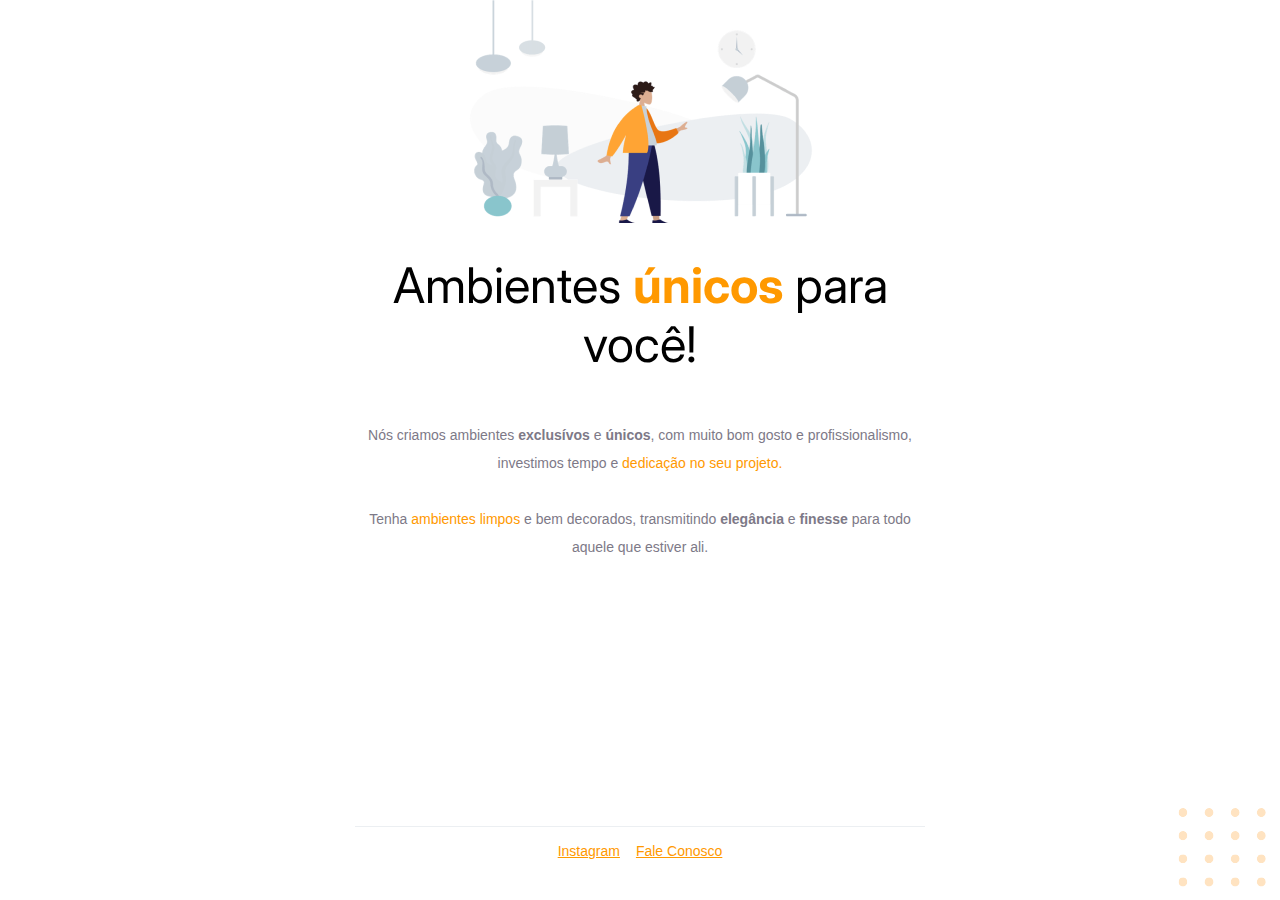
==== src/index.html @ d62e3628 "Building web page" ====
<!DOCTYPE html>
<html lang="pt-br">
  <head>
    <meta charset="UTF-8" />
    <meta name="viewport" content="width=device-width, initial-scale=1.0" />
    <link rel="stylesheet" href="./styles/globals.css" />
    <link rel="preconnect" href="https://fonts.googleapis.com" />
    <link rel="preconnect" href="https://fonts.gstatic.com" crossorigin />
    <link
      href="https://fonts.googleapis.com/css2?family=Inter:wght@100..900&display=swap"
      rel="stylesheet"
    />
    <title>Projeto 1</title>
  </head>
  <body>
    <div class="content">
      <main>
        <img src="../assets/imagem.png" alt="" />
        <h1>Ambientes <span class="color">únicos</span> para você!</h1>
        <p>
          Nós criamos ambientes <span class="bold">exclusívos </span>e
          <span class="bold">únicos</span>, com muito bom gosto e
          profissionalismo, investimos tempo e
          <span class="color">dedicação no seu projeto. </span>
        </p>
        <p>
          Tenha <span class="color">ambientes limpos </span>e bem decorados,
          transmitindo <span class="bold">elegância </span>e
          <span class="bold">finesse </span>para todo aquele que estiver ali.
        </p>
      </main>
      <footer>
        <div class="line"></div>
        <div class="contatos">
          <a href="https://www.instagram.com/c_luarb">Instagram</a>
          <a href="https://github.com/Luana-RB">Fale Conosco</a>
        </div>
      </footer>
      <img class="decoration" src="../assets/decoration.svg" alt="" />
    </div>
  </body>
</html>
---- src/styles/globals.css ----
body {
  padding: 0;
  margin: 0;
  min-height: 100vh;
  display: flex;
}

.content {
  display: flex;
  flex-direction: column;
  background-color: #fff;
  align-items: center;
  width: 100%;
}

main {
  display: flex;
  justify-content: center;
  align-items: center;
  max-width: 560px;
  flex-wrap: wrap;
  text-align: center;
  flex-direction: column;
}

main img {
  width: 348px;
  height: 223px;
}

h1 {
  font-size: 49px;
  font-weight: 400;
  color: #000;
  font-family: "Inter", sans-serif;
}

h1 .color {
  font-weight: 700;
}

p {
  font-size: 14px;
  font-weight: 300;
  line-height: 2;
  color: #7d7987;
  font-family: "Open Sans", sans-serif;
}

.bold {
  font-weight: 700;
}

.color {
  color: #ff9900;
}

footer {
  display: flex;
  align-items: center;
  justify-content: center;
  flex-direction: column;
  margin-top: auto;
  width: 100%;
}

.line {
  margin: 10px;
  width: 570px;
  height: 1px;
  background-color: #eceff2;
}

.contatos {
  display: flex;
  justify-content: center;
  gap: 16px;
  padding-bottom: 35px;
}

a {
  color: #ff9900;
  font-size: 14px;
  font-weight: 300;
  line-height: 2;
  font-family: "Open Sans", sans-serif;
}

.decoration {
  width: 100px;
  height: 90px;
  margin-top: auto;
  align-self: flex-end;
  bottom: 0;
  margin: 2px;
  position: absolute;
}
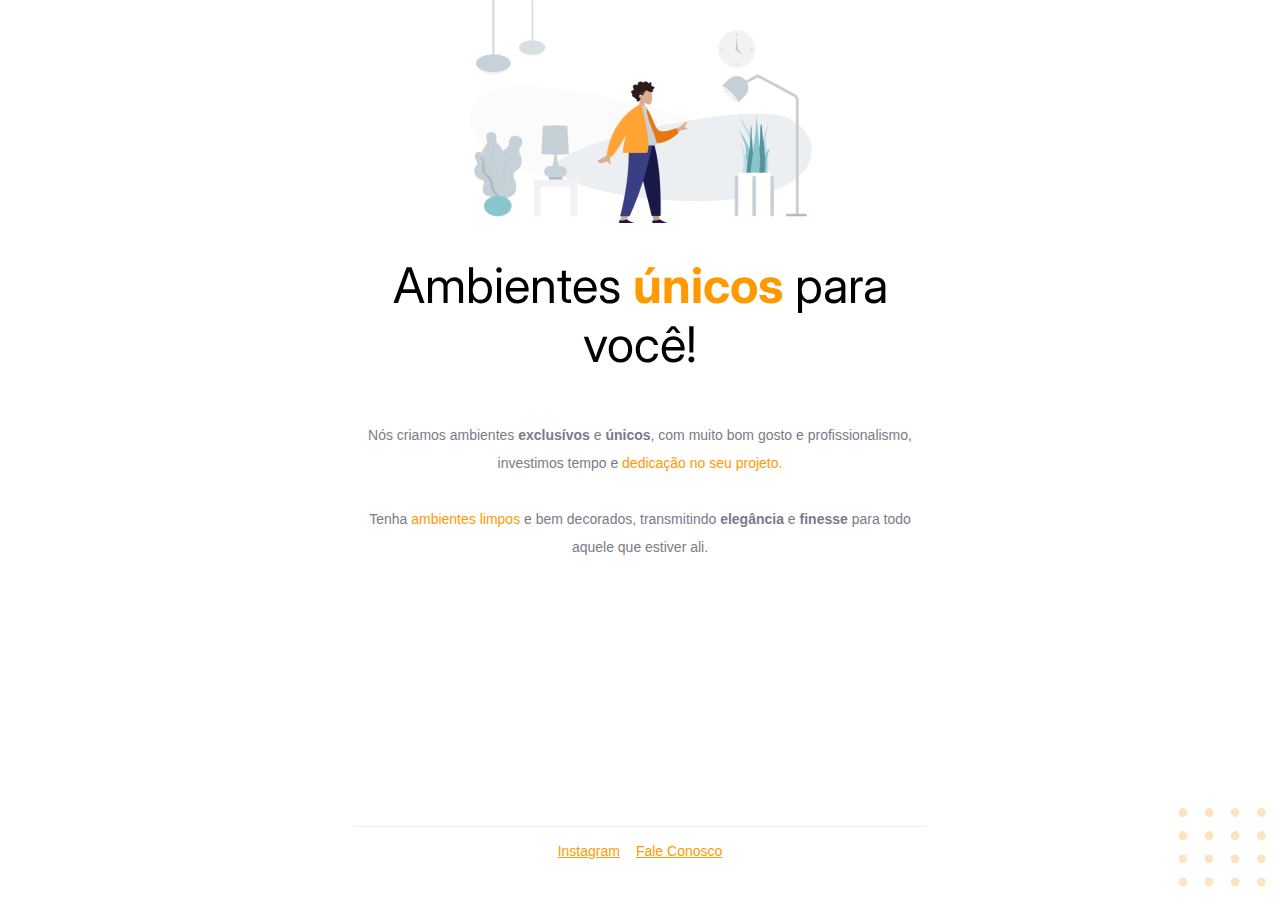
==== commit fe54521a: "Fixing not finding images issue" ====
--- a/src/index.html
+++ b/src/index.html
@@ -15,7 +15,7 @@
   <body>
     <div class="content">
       <main>
-        <img src="../assets/imagem.png" alt="" />
+        <img src="./assets/imagem.png" alt="" />
         <h1>Ambientes <span class="color">únicos</span> para você!</h1>
         <p>
           Nós criamos ambientes <span class="bold">exclusívos </span>e
@@ -36,7 +36,7 @@
           <a href="https://github.com/Luana-RB">Fale Conosco</a>
         </div>
       </footer>
-      <img class="decoration" src="../assets/decoration.svg" alt="" />
+      <img class="decoration" src="./assets/decoration.svg" alt="" />
     </div>
   </body>
 </html>
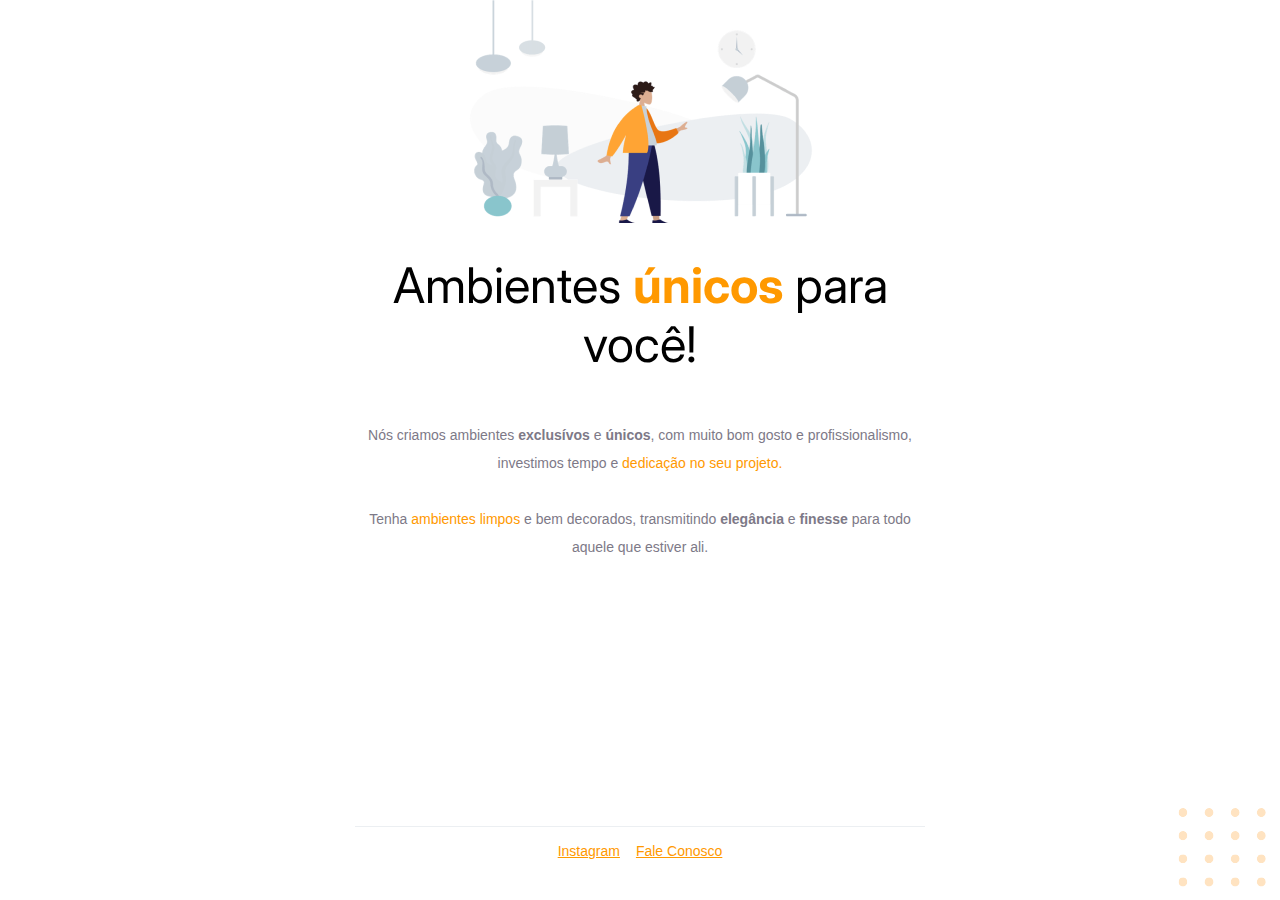
==== commit de69d803: "Change web title" ====
--- a/src/index.html
+++ b/src/index.html
@@ -10,7 +10,7 @@
       href="https://fonts.googleapis.com/css2?family=Inter:wght@100..900&display=swap"
       rel="stylesheet"
     />
-    <title>Projeto 1</title>
+    <title>Ambientes</title>
   </head>
   <body>
     <div class="content">
